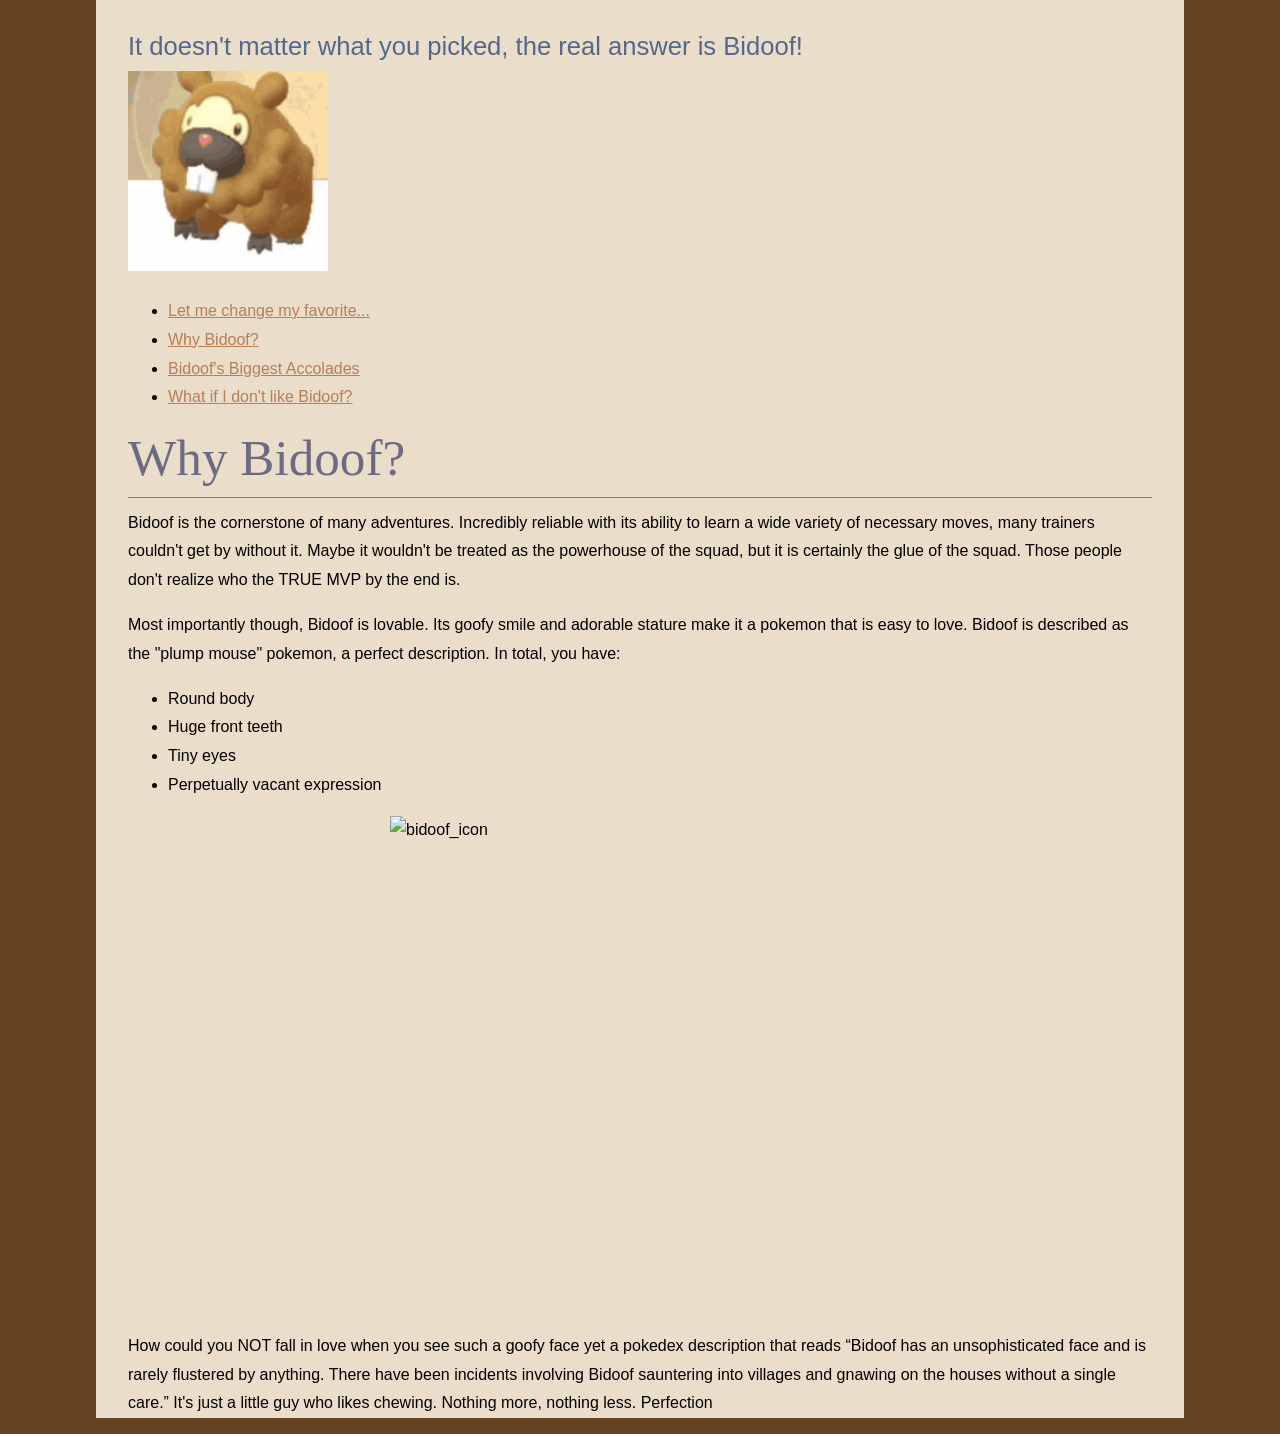
==== why.html @ f736a059 "Initial push" ====
<!DOCTYPE html>
<html lang="en">
  <head>
    <meta charset="utf-8" />
    <title>Why Bidoof?</title>
    <link href="css/styles.css" rel="stylesheet" type="text/css" />
  </head>
  <body>
    <header role="banner">
      <h1>It doesn't matter what you picked, the real answer is Bidoof!</h1>
      <img
      src="images/Bidoof_nodding.gif"
      alt="bidoof nodding"
      width="200"
      height="200"
      
    />  
      <nav role="navigation">
        <ul>
          <li><a href="index.html" title="Let me change my favorite...">Let me change my favorite...</a></li>
          <li><a href="why.html" title="Why Bidoof?">Why Bidoof?</a></li>
          <li><a href="accolades.html" title="Bidoof's Biggest Accolades">Bidoof's Biggest Accolades</a></li>
          <li><a href="punish.html" title="What if I don't like Bidoof?">What if I don't like Bidoof?</a></li>
        </ul>
      </nav>
      <h2>Why Bidoof?</h2>
    </header>
    <main role="main">
      <p>
       Bidoof is the cornerstone of many adventures. Incredibly reliable with its ability to learn a wide variety of necessary moves, many trainers couldn't get by without it. Maybe it wouldn't be treated as the powerhouse of the squad, but it is certainly the glue of the squad. Those people don't realize who the TRUE MVP by the end is.
      </p>
      <p>
      </p>
      <p>
        Most importantly though, Bidoof is lovable. Its goofy smile and adorable stature make it a pokemon that is easy to love. Bidoof is described as the "plump mouse" pokemon, a perfect description. In total, you have:<ul> 
          <li>Round body</li>
          <li>Huge front teeth</li>
          <li>Tiny eyes</li>
          <li>Perpetually vacant expression</li>
        </ul>
        <img
      src="images/bidoof_icon.png"
      alt="bidoof_icon"
      width="500"
      height="500"
      class="center-image"
      
    />  
      </p>
      <p>
      How could you NOT fall in love when you see such a goofy face yet a pokedex description that reads <q>Bidoof has an unsophisticated face and is rarely flustered by anything. There have been incidents involving Bidoof sauntering into villages and gnawing on the houses without a single care.</q> It's just a little guy who likes chewing. Nothing more, nothing less. Perfection
      </p>
    </main>
  </body>
</html>
---- css/styles.css ----
html, body {
	background: #654321;
	margin: 0;
}
h1, h2, h3, h4, h5, h6, p {
	margin: 0;
	padding: 0;
}
h1, h2, h3, h4, h5, h6 {
	color: rgb(107, 107, 132);
}
body {
	font-family: Verdana, Geneva, sans-serif;
	font-size: 100%;
	width: 80%;
	margin-right: auto;
	margin-left: auto;
	padding: 2.5% 2.5% 0;
	background: #EADDCA;
	line-height: 1.8;
}
h1 {
	font: 1.6em Verdana, Geneva, sans-serif;
	margin-bottom: .4em;
	color: rgb(83, 104, 138);
}
h2 {
	font: 3.2em Georgia, "Times New Roman", Times, serif;
	margin-bottom: .2em;
}
h3 {
	font-size: 1.2em;
}
p {
	margin-bottom: 1em;
}
a {
	color: rgb(184, 126, 84);
}
a:hover {
	color: rgb(120, 97, 55);
}
pre {
	font-size: 1.4em;
	color: white;
	padding: .5em 1em;
	border-left: 1em solid #A68048;
	background: #666;
	white-space: pre-wrap;
	white-space: -moz-pre-wrap;
	white-space: -pre-wrap;
	white-space: -o-pre-wrap;
	word-wrap: break-word;
	width: 80%;
}

caption {
	margin: 0;
	padding: 0;
	margin-bottom: 1em;
	text-align: left;
}
.center {
	text-align: center;
}
header h2 {
	padding-bottom: .2em;
	border-bottom: 1px solid gray;
}
blockquote {
	font-style: italic;
}
.flowRight {
	float: right;
	margin-left: 10px;
}
.flowLeft {
	float: left;
	margin-right: 10px;
}
.center-image {
	display: block;
	margin-left: auto;
	margin-right: auto;
}
figcaption {
  font-size: 13px;
  text-align: center;
}
.favTitle {
    font-size: 2.5em;
    color:black;
    -webkit-text-stroke: .1px rgb(255, 0, 0);
}
input {
    width: 265px;
}
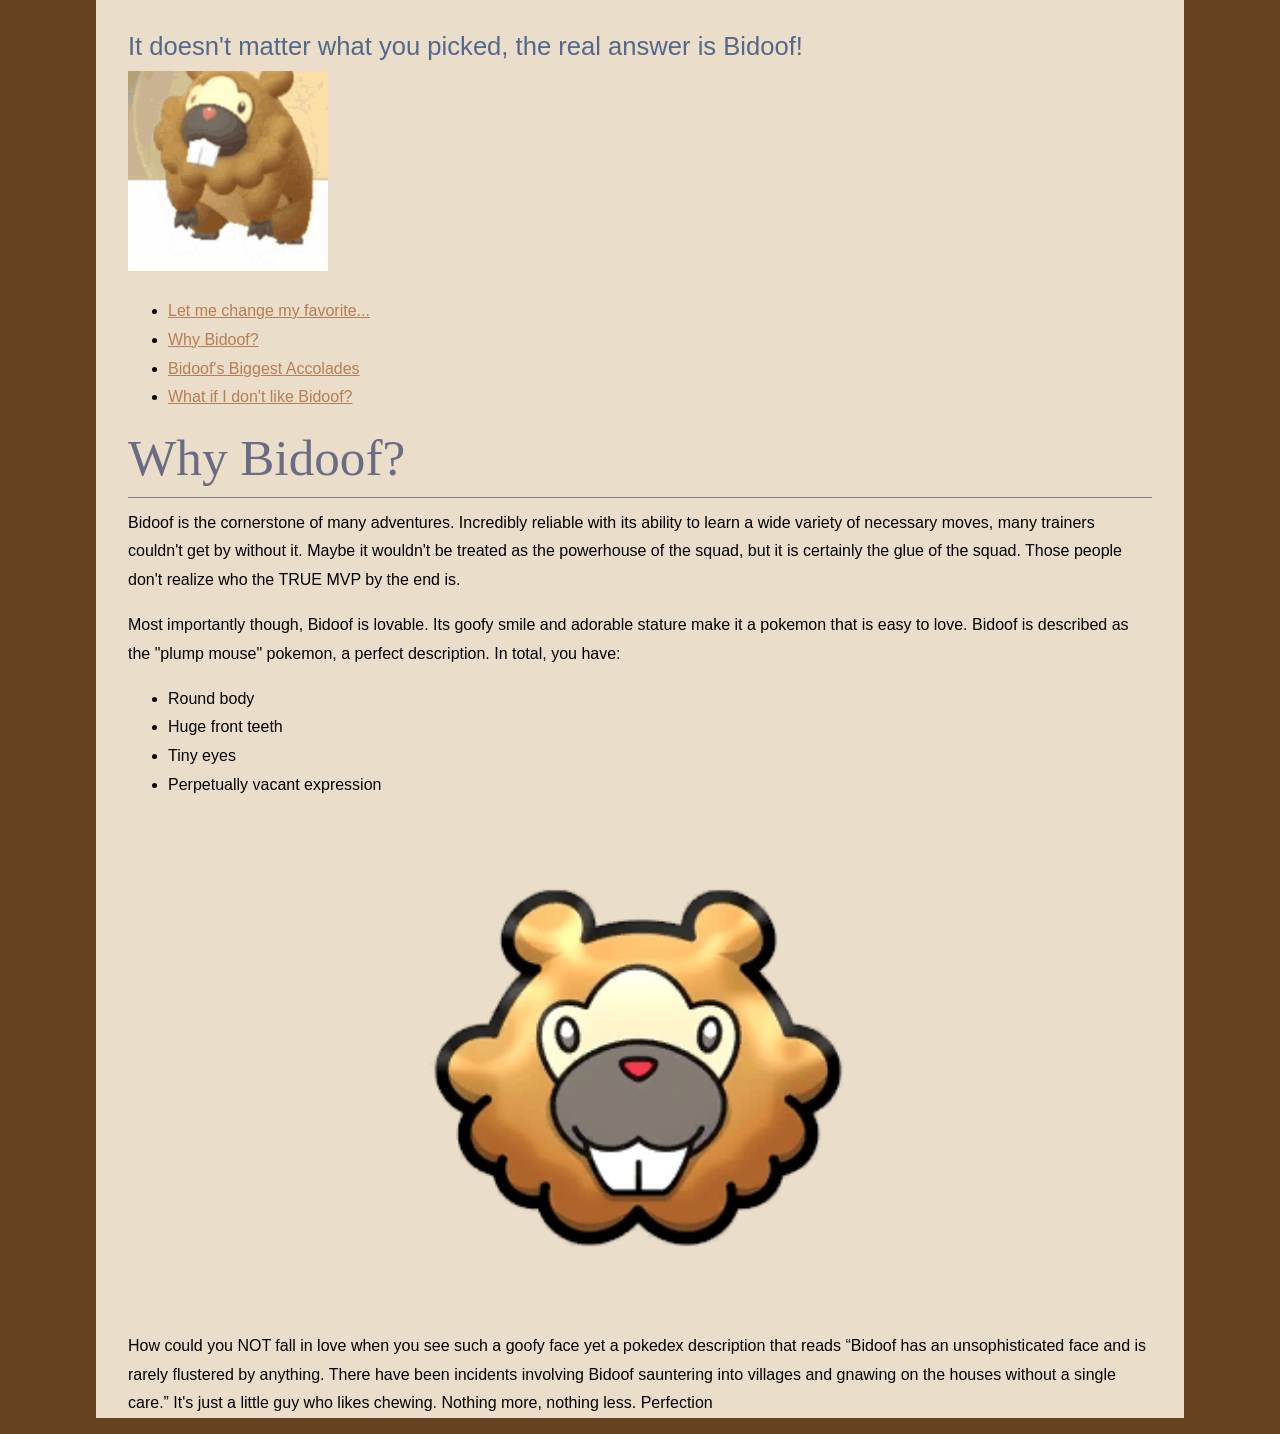
==== commit 3488a07c: "Fixed capitalization of images so all would load" ====
--- a/why.html
+++ b/why.html
@@ -39,7 +39,7 @@
           <li>Perpetually vacant expression</li>
         </ul>
         <img
-      src="images/bidoof_icon.png"
+      src="images/Bidoof_icon.png"
       alt="bidoof_icon"
       width="500"
       height="500"
